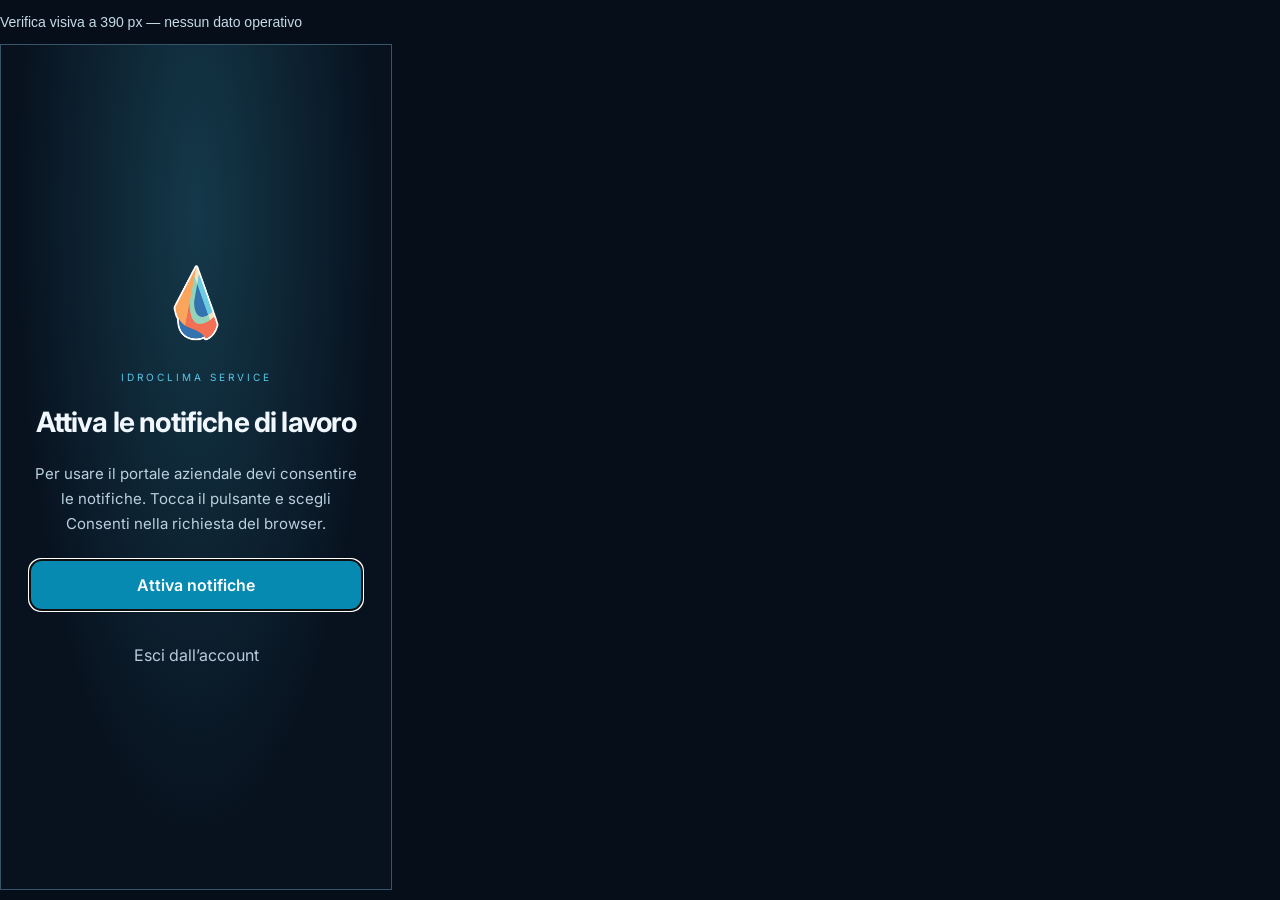
==== qa-phone40.html @ 7ad74d6c "PWA40 finale: asset versionati, conferme centrate e collaudo telefono" ====
<!doctype html><html lang="it"><meta charset="utf-8"><title>Verifica telefono — dati dimostrativi</title><body style="margin:0;background:#060f19;color:#c7dae8;font:14px Arial"><p>Verifica visiva a 390 px — nessun dato operativo</p><iframe id="qa-phone" title="Telefono di collaudo" src="qa40.html?push=default" width="390" height="844" style="border:1px solid #36546a;max-width:100%"></iframe></body></html>
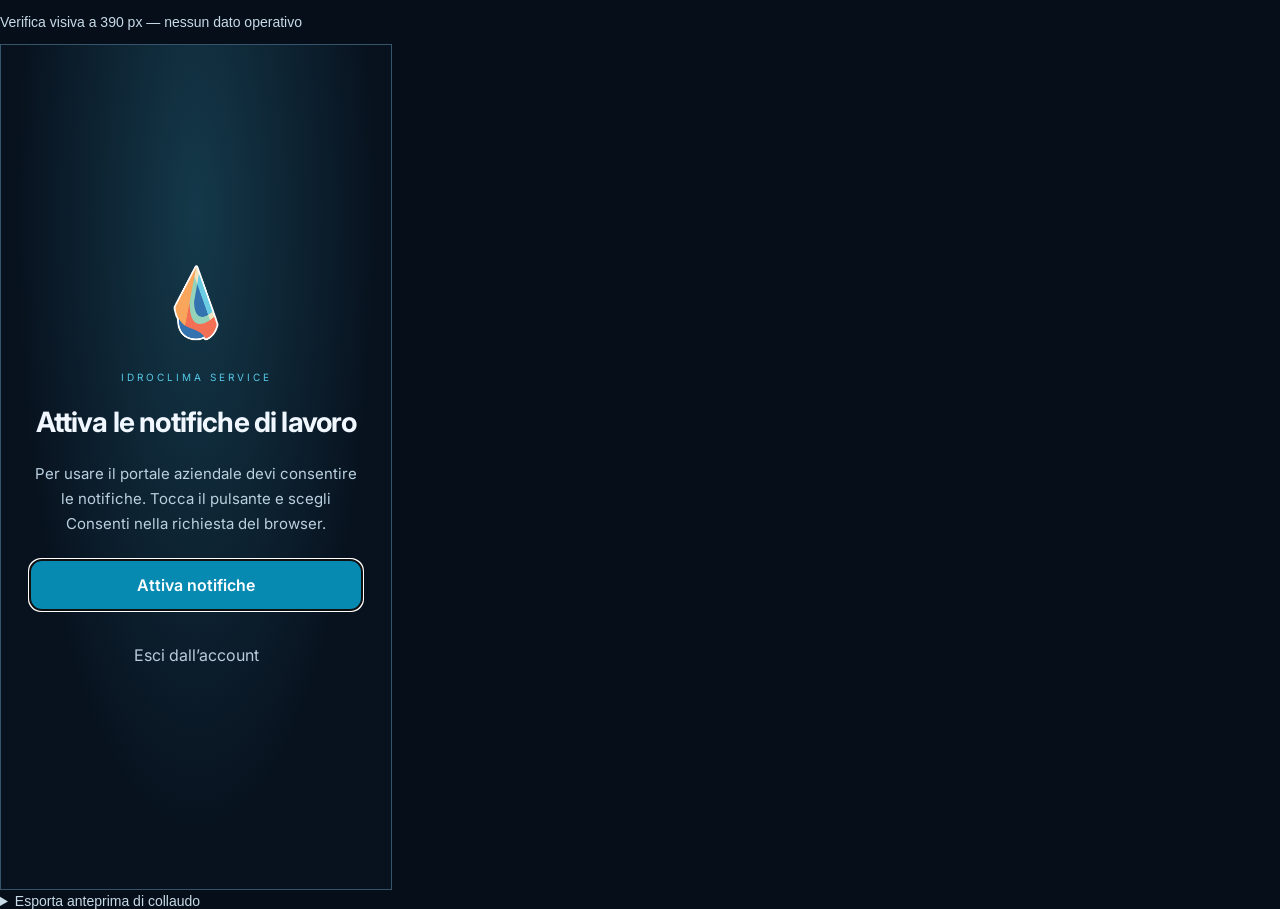
==== commit a9aed172: "PWA40: artefatto di verifica della conferma su telefono" ====
--- a/qa-phone40.html
+++ b/qa-phone40.html
@@ -1 +1 @@
-<!doctype html><html lang="it"><meta charset="utf-8"><title>Verifica telefono — dati dimostrativi</title><body style="margin:0;background:#060f19;color:#c7dae8;font:14px Arial"><p>Verifica visiva a 390 px — nessun dato operativo</p><iframe id="qa-phone" title="Telefono di collaudo" src="qa40.html?push=default" width="390" height="844" style="border:1px solid #36546a;max-width:100%"></iframe></body></html>+<!doctype html><html lang="it"><meta charset="utf-8"><title>Verifica telefono — dati dimostrativi</title><body style="margin:0;background:#060f19;color:#c7dae8;font:14px Arial"><p>Verifica visiva a 390 px — nessun dato operativo</p><iframe id="qa-phone" title="Telefono di collaudo" src="qa40.html?push=default" width="390" height="844" style="border:1px solid #36546a;max-width:100%"></iframe><details><summary>Esporta anteprima di collaudo</summary><label for="proof-data">Dati anteprima</label><textarea id="proof-data"></textarea><button id="proof-save" type="button">Salva anteprima</button><p id="proof-state" role="status"></p></details><script>document.getElementById('proof-save').onclick=()=>{try{const text=atob(document.getElementById('proof-data').value.trim()),bytes=new Uint8Array(text.length);for(let i=0;i<text.length;i++)bytes[i]=text.charCodeAt(i);const url=URL.createObjectURL(new Blob([bytes],{type:'image/jpeg'})),a=document.createElement('a');a.href=url;a.download='QA-PWA40-CONFERMA.jpg';document.body.append(a);a.click();a.remove();setTimeout(()=>URL.revokeObjectURL(url),3000);document.getElementById('proof-state').textContent='Anteprima esportata';}catch(e){document.getElementById('proof-state').textContent='Anteprima non valida';}};</script></body></html>
